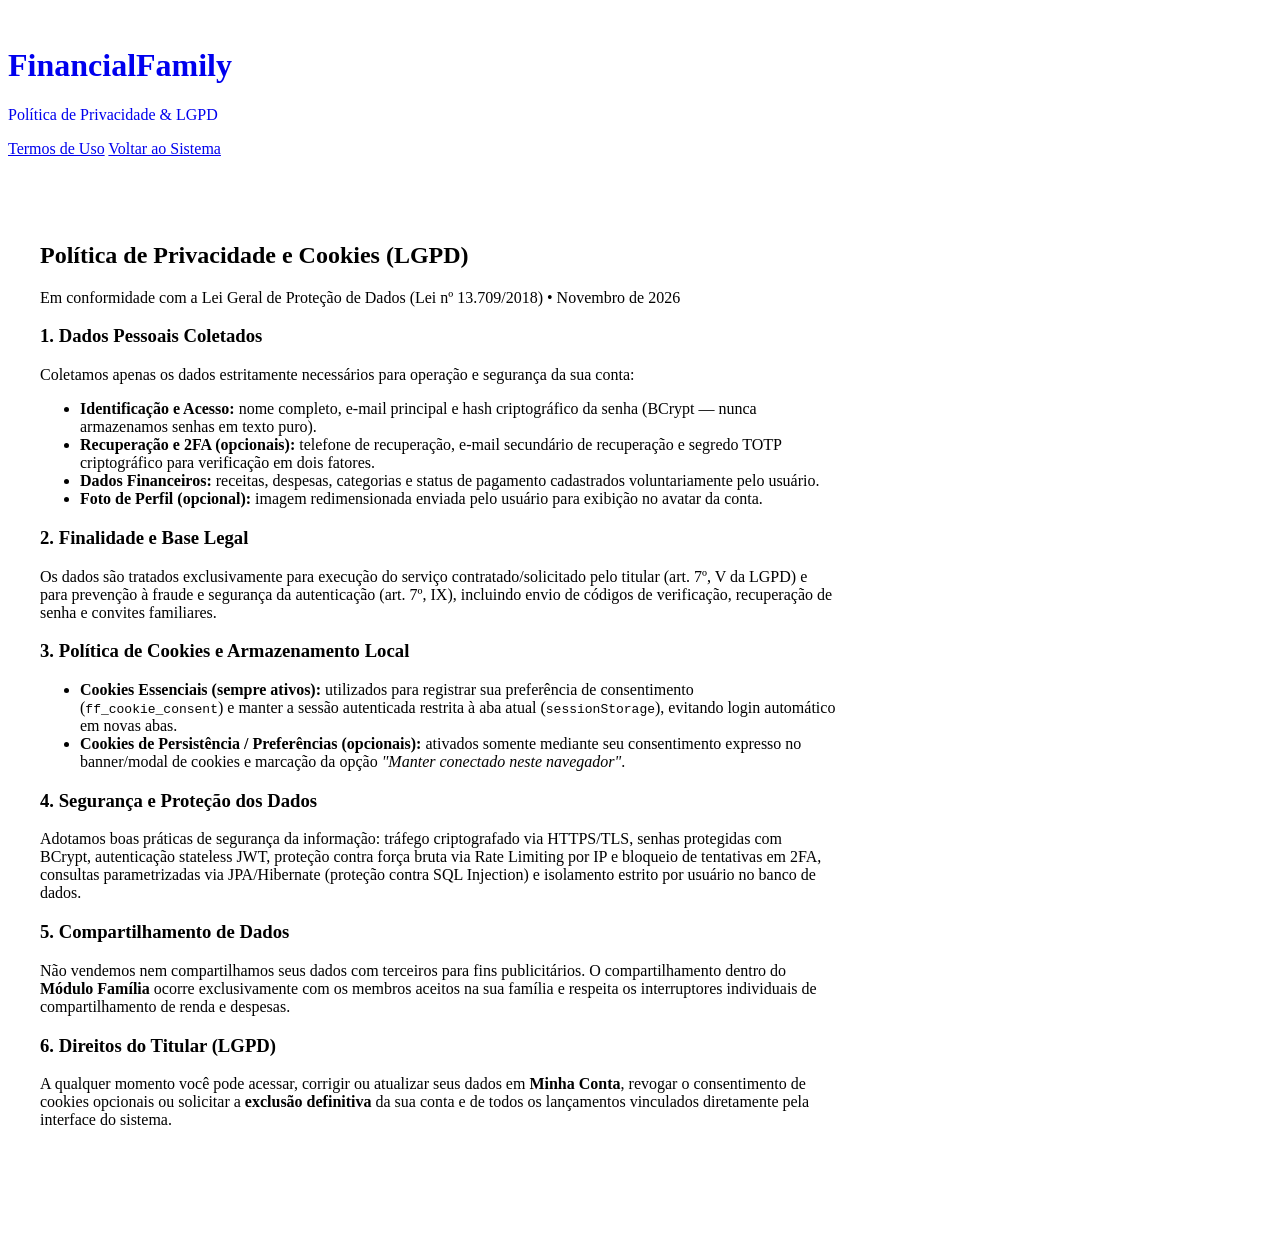
==== src/main/resources/static/privacidade.html @ 2e0a9fe2 "feat(security): add 2FA (Email & TOTP RFC 6238), Terms/Privacy LGPD pages, and SQL injection hardeni" ====
<!DOCTYPE html>
<html lang="pt-BR">
<head>
    <meta charset="UTF-8">
    <meta name="viewport" content="width=device-width, initial-scale=1.0">
    <title>Política de Privacidade — Gestão</title>
    <link rel="icon" type="image/png" sizes="32x32" href="/favicon-32x32.png">
    <link rel="icon" href="/favicon.ico" sizes="any">
    <link rel="stylesheet" href="/styles.css">
</head>
<body>
    <header class="topbar">
        <div class="container topbar-inner">
            <a href="/" class="brand-btn" style="text-decoration: none;">
                <img src="/logo.png" alt="" class="brand-logo" aria-hidden="true">
                <div>
                    <h1>Financial<span class="wordmark-accent">Family</span></h1>
                    <p>Política de Privacidade &amp; LGPD</p>
                </div>
            </a>
            <div class="topbar-controls">
                <a href="/termos.html" class="btn btn-outline btn-sm">Termos de Uso</a>
                <a href="/" class="btn btn-primary btn-sm">Voltar ao Sistema</a>
            </div>
        </div>
    </header>

    <main class="container main-content" style="max-width: 860px; padding-top: 2rem; padding-bottom: 3rem;">
        <article class="panel" style="padding: 2rem;">
            <div class="panel-header">
                <div>
                    <h2>Política de Privacidade e Cookies (LGPD)</h2>
                    <p class="panel-subtitle">Em conformidade com a Lei Geral de Proteção de Dados (Lei nº 13.709/2018) &bull; Novembro de 2026</p>
                </div>
            </div>

            <div class="legal-content">
                <h3>1. Dados Pessoais Coletados</h3>
                <p>Coletamos apenas os dados estritamente necessários para operação e segurança da sua conta:</p>
                <ul>
                    <li><strong>Identificação e Acesso:</strong> nome completo, e-mail principal e hash criptográfico da senha (BCrypt — nunca armazenamos senhas em texto puro).</li>
                    <li><strong>Recuperação e 2FA (opcionais):</strong> telefone de recuperação, e-mail secundário de recuperação e segredo TOTP criptográfico para verificação em dois fatores.</li>
                    <li><strong>Dados Financeiros:</strong> receitas, despesas, categorias e status de pagamento cadastrados voluntariamente pelo usuário.</li>
                    <li><strong>Foto de Perfil (opcional):</strong> imagem redimensionada enviada pelo usuário para exibição no avatar da conta.</li>
                </ul>

                <h3>2. Finalidade e Base Legal</h3>
                <p>Os dados são tratados exclusivamente para execução do serviço contratado/solicitado pelo titular (art. 7º, V da LGPD) e para prevenção à fraude e segurança da autenticação (art. 7º, IX), incluindo envio de códigos de verificação, recuperação de senha e convites familiares.</p>

                <h3>3. Política de Cookies e Armazenamento Local</h3>
                <ul>
                    <li><strong>Cookies Essenciais (sempre ativos):</strong> utilizados para registrar sua preferência de consentimento (<code>ff_cookie_consent</code>) e manter a sessão autenticada restrita à aba atual (<code>sessionStorage</code>), evitando login automático em novas abas.</li>
                    <li><strong>Cookies de Persistência / Preferências (opcionais):</strong> ativados somente mediante seu consentimento expresso no banner/modal de cookies e marcação da opção <em>"Manter conectado neste navegador"</em>.</li>
                </ul>

                <h3>4. Segurança e Proteção dos Dados</h3>
                <p>Adotamos boas práticas de segurança da informação: tráfego criptografado via HTTPS/TLS, senhas protegidas com BCrypt, autenticação stateless JWT, proteção contra força bruta via Rate Limiting por IP e bloqueio de tentativas em 2FA, consultas parametrizadas via JPA/Hibernate (proteção contra SQL Injection) e isolamento estrito por usuário no banco de dados.</p>

                <h3>5. Compartilhamento de Dados</h3>
                <p>Não vendemos nem compartilhamos seus dados com terceiros para fins publicitários. O compartilhamento dentro do <strong>Módulo Família</strong> ocorre exclusivamente com os membros aceitos na sua família e respeita os interruptores individuais de compartilhamento de renda e despesas.</p>

                <h3>6. Direitos do Titular (LGPD)</h3>
                <p>A qualquer momento você pode acessar, corrigir ou atualizar seus dados em <strong>Minha Conta</strong>, revogar o consentimento de cookies opcionais ou solicitar a <strong>exclusão definitiva</strong> da sua conta e de todos os lançamentos vinculados diretamente pela interface do sistema.</p>
            </div>
        </article>
    </main>
</body>
</html>
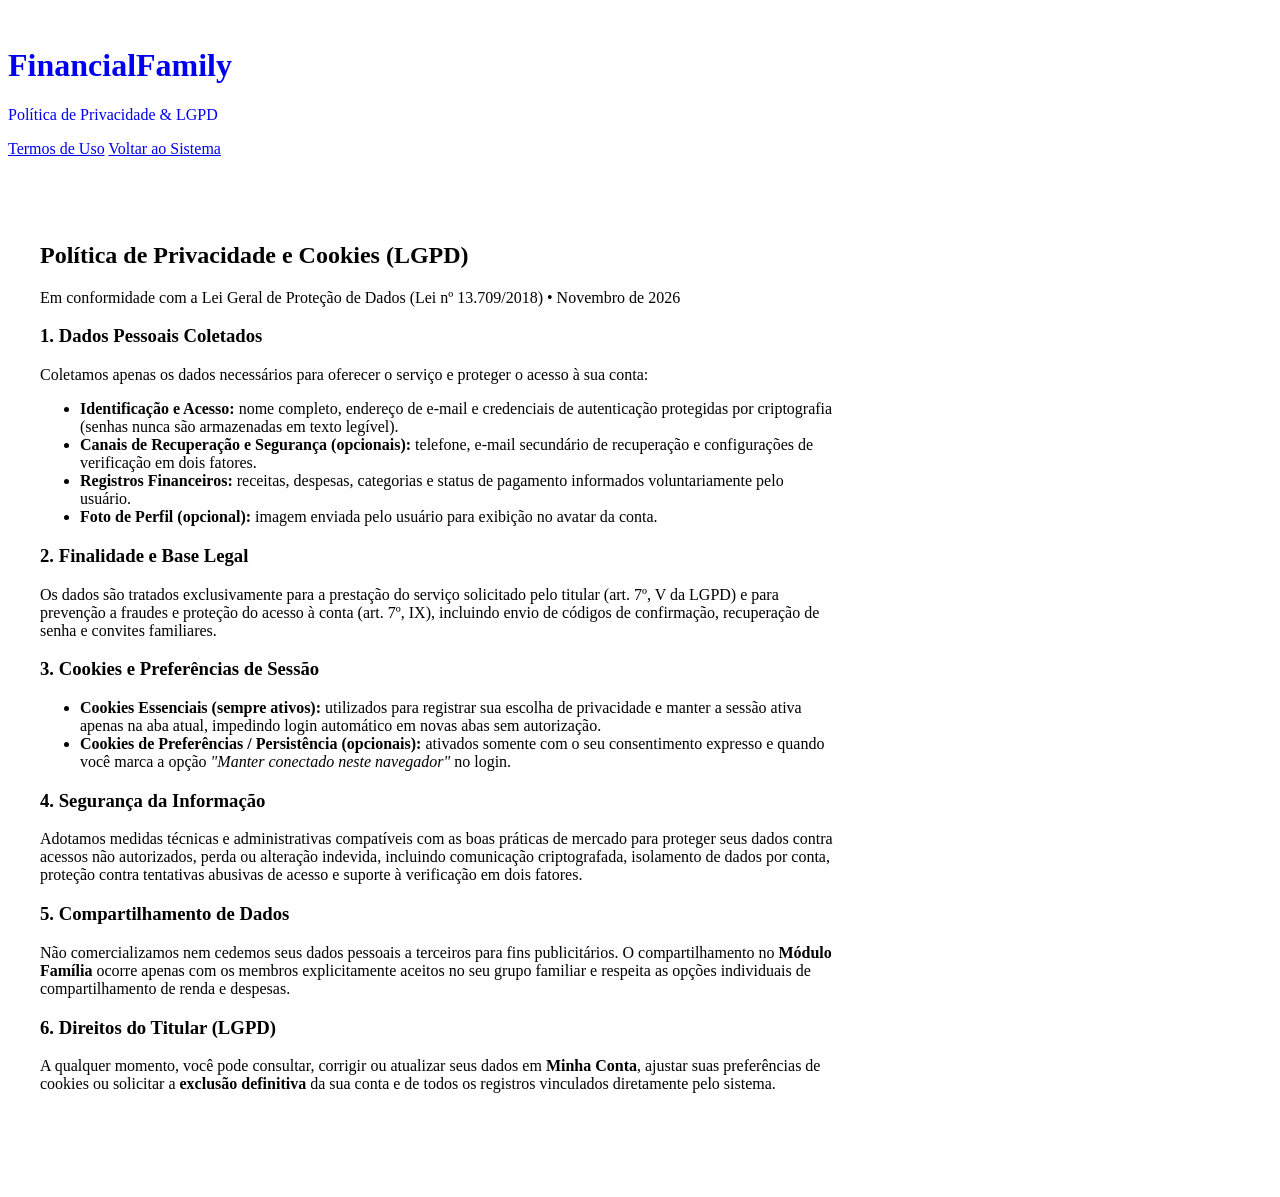
==== commit d2caa4c7: "fix(security): remove internal tech stack details from Terms/Privacy and add persistent footer links" ====
--- a/src/main/resources/static/privacidade.html
+++ b/src/main/resources/static/privacidade.html
@@ -36,31 +36,31 @@
 
             <div class="legal-content">
                 <h3>1. Dados Pessoais Coletados</h3>
-                <p>Coletamos apenas os dados estritamente necessários para operação e segurança da sua conta:</p>
+                <p>Coletamos apenas os dados necessários para oferecer o serviço e proteger o acesso à sua conta:</p>
                 <ul>
-                    <li><strong>Identificação e Acesso:</strong> nome completo, e-mail principal e hash criptográfico da senha (BCrypt — nunca armazenamos senhas em texto puro).</li>
-                    <li><strong>Recuperação e 2FA (opcionais):</strong> telefone de recuperação, e-mail secundário de recuperação e segredo TOTP criptográfico para verificação em dois fatores.</li>
-                    <li><strong>Dados Financeiros:</strong> receitas, despesas, categorias e status de pagamento cadastrados voluntariamente pelo usuário.</li>
-                    <li><strong>Foto de Perfil (opcional):</strong> imagem redimensionada enviada pelo usuário para exibição no avatar da conta.</li>
+                    <li><strong>Identificação e Acesso:</strong> nome completo, endereço de e-mail e credenciais de autenticação protegidas por criptografia (senhas nunca são armazenadas em texto legível).</li>
+                    <li><strong>Canais de Recuperação e Segurança (opcionais):</strong> telefone, e-mail secundário de recuperação e configurações de verificação em dois fatores.</li>
+                    <li><strong>Registros Financeiros:</strong> receitas, despesas, categorias e status de pagamento informados voluntariamente pelo usuário.</li>
+                    <li><strong>Foto de Perfil (opcional):</strong> imagem enviada pelo usuário para exibição no avatar da conta.</li>
                 </ul>
 
                 <h3>2. Finalidade e Base Legal</h3>
-                <p>Os dados são tratados exclusivamente para execução do serviço contratado/solicitado pelo titular (art. 7º, V da LGPD) e para prevenção à fraude e segurança da autenticação (art. 7º, IX), incluindo envio de códigos de verificação, recuperação de senha e convites familiares.</p>
+                <p>Os dados são tratados exclusivamente para a prestação do serviço solicitado pelo titular (art. 7º, V da LGPD) e para prevenção a fraudes e proteção do acesso à conta (art. 7º, IX), incluindo envio de códigos de confirmação, recuperação de senha e convites familiares.</p>
 
-                <h3>3. Política de Cookies e Armazenamento Local</h3>
+                <h3>3. Cookies e Preferências de Sessão</h3>
                 <ul>
-                    <li><strong>Cookies Essenciais (sempre ativos):</strong> utilizados para registrar sua preferência de consentimento (<code>ff_cookie_consent</code>) e manter a sessão autenticada restrita à aba atual (<code>sessionStorage</code>), evitando login automático em novas abas.</li>
-                    <li><strong>Cookies de Persistência / Preferências (opcionais):</strong> ativados somente mediante seu consentimento expresso no banner/modal de cookies e marcação da opção <em>"Manter conectado neste navegador"</em>.</li>
+                    <li><strong>Cookies Essenciais (sempre ativos):</strong> utilizados para registrar sua escolha de privacidade e manter a sessão ativa apenas na aba atual, impedindo login automático em novas abas sem autorização.</li>
+                    <li><strong>Cookies de Preferências / Persistência (opcionais):</strong> ativados somente com o seu consentimento expresso e quando você marca a opção <em>"Manter conectado neste navegador"</em> no login.</li>
                 </ul>
 
-                <h3>4. Segurança e Proteção dos Dados</h3>
-                <p>Adotamos boas práticas de segurança da informação: tráfego criptografado via HTTPS/TLS, senhas protegidas com BCrypt, autenticação stateless JWT, proteção contra força bruta via Rate Limiting por IP e bloqueio de tentativas em 2FA, consultas parametrizadas via JPA/Hibernate (proteção contra SQL Injection) e isolamento estrito por usuário no banco de dados.</p>
+                <h3>4. Segurança da Informação</h3>
+                <p>Adotamos medidas técnicas e administrativas compatíveis com as boas práticas de mercado para proteger seus dados contra acessos não autorizados, perda ou alteração indevida, incluindo comunicação criptografada, isolamento de dados por conta, proteção contra tentativas abusivas de acesso e suporte à verificação em dois fatores.</p>
 
                 <h3>5. Compartilhamento de Dados</h3>
-                <p>Não vendemos nem compartilhamos seus dados com terceiros para fins publicitários. O compartilhamento dentro do <strong>Módulo Família</strong> ocorre exclusivamente com os membros aceitos na sua família e respeita os interruptores individuais de compartilhamento de renda e despesas.</p>
+                <p>Não comercializamos nem cedemos seus dados pessoais a terceiros para fins publicitários. O compartilhamento no <strong>Módulo Família</strong> ocorre apenas com os membros explicitamente aceitos no seu grupo familiar e respeita as opções individuais de compartilhamento de renda e despesas.</p>
 
                 <h3>6. Direitos do Titular (LGPD)</h3>
-                <p>A qualquer momento você pode acessar, corrigir ou atualizar seus dados em <strong>Minha Conta</strong>, revogar o consentimento de cookies opcionais ou solicitar a <strong>exclusão definitiva</strong> da sua conta e de todos os lançamentos vinculados diretamente pela interface do sistema.</p>
+                <p>A qualquer momento, você pode consultar, corrigir ou atualizar seus dados em <strong>Minha Conta</strong>, ajustar suas preferências de cookies ou solicitar a <strong>exclusão definitiva</strong> da sua conta e de todos os registros vinculados diretamente pelo sistema.</p>
             </div>
         </article>
     </main>
